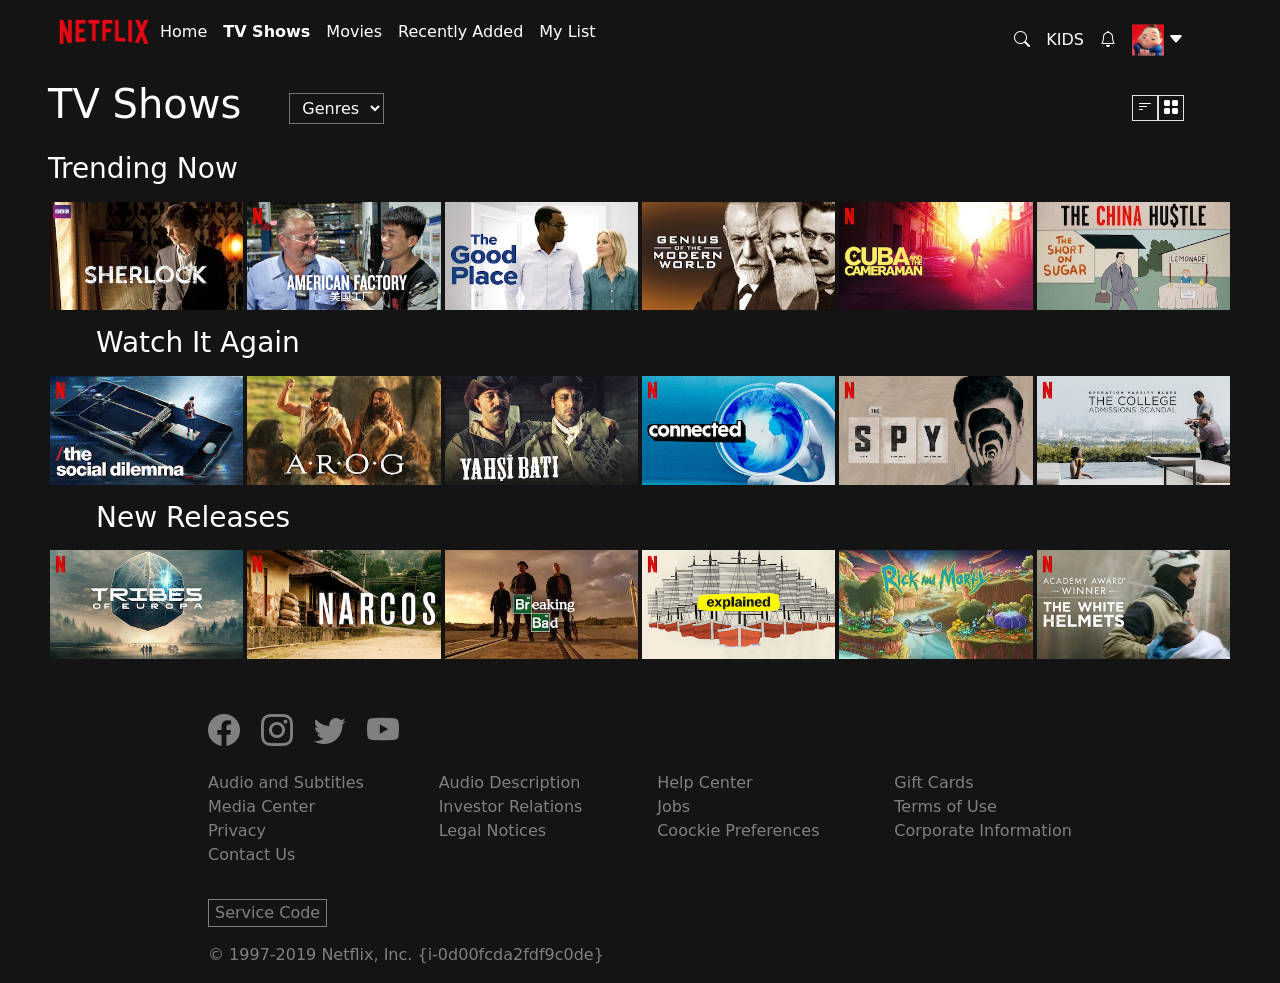
==== home.html @ 5e00da31 "fatta seconda pagina" ====
<!DOCTYPE html>
<html lang="en">
  <head>
    <meta charset="UTF-8" />
    <meta name="viewport" content="width=device-width, initial-scale=1.0" />
    <title>Netflix</title>
    <link rel="stylesheet" href="custom-bootstrap.css" />
    <link
      rel="stylesheet"
      href="https://cdn.jsdelivr.net/npm/bootstrap-icons@1.11.1/font/bootstrap-icons.css"
    />
  </head>
  <body class="bg-netflix mx-5">
    <header>
      <nav class="d-flex align-items-center">
        <div id="logo">
          <img src="assets/netflix_logo.png" alt="logo" class="mb-3" />
        </div>
        <ul class="list-unstyled text-white d-flex">
          <li class="me-3">Home</li>
          <li class="me-3 fw-bold">TV Shows</li>
          <li class="me-3">Movies</li>
          <li class="me-3">Recently Added</li>
          <li class="me-3">My List</li>
        </ul>
        <div
          id="nav-right"
          class="d-flex flex-grow-1 justify-content-end align-items-center text-white me-5"
        >
          <i class="bi bi-search me-3"></i>
          <span class="text-white me-3">KIDS</span>
          <i class="bi bi-bell text-white me-3"></i>
          <img src="assets/avatar.png" alt="avatar" id="avatar" />
          <i class="bi bi-caret-down-fill text-white ms-1 fs-6"></i>
        </div>
      </nav>
      <div id="buttom-nav" class="d-flex align-items-center">
        <div id="b-nav-left" class="d-flex align-items-center">
          <h1 class="d-inline text-white">TV Shows</h1>
          <select name="filter" id="filter" class="text-white ms-5 py-1 px-2">
            <option value="1" selected>Genres</option>
            <option value="2">Filter 2</option>
            <option value="3">Filter 3</option>
          </select>
        </div>
        <div
          id="b-nav-right"
          class="d-flex flex-grow-1 justify-content-end me-5"
        >
          <i
            class="bi bi-filter-left text-white me-0 border border-1 px-1 me-0"
          ></i>
          <i class="bi bi-grid-fill text-white border border-1 px-1 ms-0"></i>
        </div>
      </div>
    </header>
    <main class="mx5">
      <h3 class="text-white mt-3 mb-3">Trending Now</h3>
      <div class="container-fluid">
        <div class="row row-cols-2 row-cols-md-3 row-cols-xl-6">
          <div class="col gx-1">
            <img src="assets/media/media0.webp" alt="" class="w-100" />
          </div>
          <div class="col gx-1">
            <img src="assets/media/media1.jpg" alt="" class="w-100" />
          </div>
          <div class="col gx-1">
            <img src="assets/media/media2.webp" alt="" class="w-100" />
          </div>
          <div class="col gx-1">
            <img src="assets/media/media3.webp" alt="" class="w-100" />
          </div>
          <div class="col gx-1">
            <img src="assets/media/media4.jpg" alt="" class="w-100" />
          </div>
          <div class="col gx-1">
            <img src="assets/media/media5.webp" alt="" class="w-100" />
          </div>
        </div>
      </div>
      <h3 class="text-white ms-5 mt-3 mb-3">Watch It Again</h3>
      <div class="container-fluid">
        <div class="row row-cols-2 row-cols-md-3 row-cols-xl-6">
          <div class="col gx-1">
            <img src="assets/media/media6.jpg" alt="" class="w-100" />
          </div>
          <div class="col gx-1">
            <img src="assets/media/media7.webp" alt="" class="w-100" />
          </div>
          <div class="col gx-1">
            <img src="assets/media/media8.webp" alt="" class="w-100" />
          </div>
          <div class="col gx-1">
            <img src="assets/media/media9.jpg" alt="" class="w-100" />
          </div>
          <div class="col gx-1">
            <img src="assets/media/media10.jpg" alt="" class="w-100" />
          </div>
          <div class="col gx-1">
            <img src="assets/media/media11.jpg" alt="" class="w-100" />
          </div>
        </div>
      </div>
      <h3 class="text-white ms-5 mt-3 mb-3">New Releases</h3>
      <div class="container-fluid">
        <div class="row row-cols-2 row-cols-md-3 row-cols-xl-6">
          <div class="col gx-1">
            <img src="assets/media/media12.jpg" alt="" class="w-100" />
          </div>
          <div class="col gx-1">
            <img src="assets/media/media13.jpg" alt="" class="w-100" />
          </div>
          <div class="col gx-1">
            <img src="assets/media/media14.webp" alt="" class="w-100" />
          </div>
          <div class="col gx-1">
            <img src="assets/media/media15.jpg" alt="" class="w-100" />
          </div>
          <div class="col gx-1">
            <img src="assets/media/media16.webp" alt="" class="w-100" />
          </div>
          <div class="col gx-1">
            <img src="assets/media/media17.jpg" alt="" class="w-100" />
          </div>
        </div>
      </div>
    </main>
    <footer class="my-5 mb-0">
      <div class="container w-75">
        <i class="bi bi-facebook fs-2 me-3"></i>
        <i class="bi bi-instagram fs-2 me-3"></i>
        <i class="bi bi-twitter fs-2 me-3"></i>
        <i class="bi bi-youtube fs-2 me-3"></i>
      </div>
      <div
        id="footer-text"
        class="d-flex container w-75 justify-content-between"
      >
        <div class="mt-3">
          <ul class="list-unstyled">
            <li>Audio and Subtitles</li>
            <li>Media Center</li>
            <li>Privacy</li>
            <li>Contact Us</li>
          </ul>
        </div>
        <div class="mt-3">
          <ul class="list-unstyled">
            <li>Audio Description</li>
            <li>Investor Relations</li>
            <li>Legal Notices</li>
            <li></li>
          </ul>
        </div>
        <div class="mt-3">
          <ul class="list-unstyled">
            <li>Help Center</li>
            <li>Jobs</li>
            <li>Coockie Preferences</li>
            <li></li>
          </ul>
        </div>
        <div class="mt-3">
          <ul class="list-unstyled">
            <li>Gift Cards</li>
            <li>Terms of Use</li>
            <li>Corporate Information</li>
            <li></li>
          </ul>
        </div>
      </div>
      <div class="container w-75 mt-3 mb-3"><button>Service Code</button></div>
      <p class="container w-75">
        &copy; 1997-2019 Netflix, Inc. {i-0d00fcda2fdf9c0de}
      </p>
    </footer>
    <script
      src="https://cdn.jsdelivr.net/npm/bootstrap@5.3.2/dist/js/bootstrap.bundle.min.js"
      integrity="sha384-C6RzsynM9kWDrMNeT87bh95OGNyZPhcTNXj1NW7RuBCsyN/o0jlpcV8Qyq46cDfL"
      crossorigin="anonymous"
    ></script>
  </body>
</html>
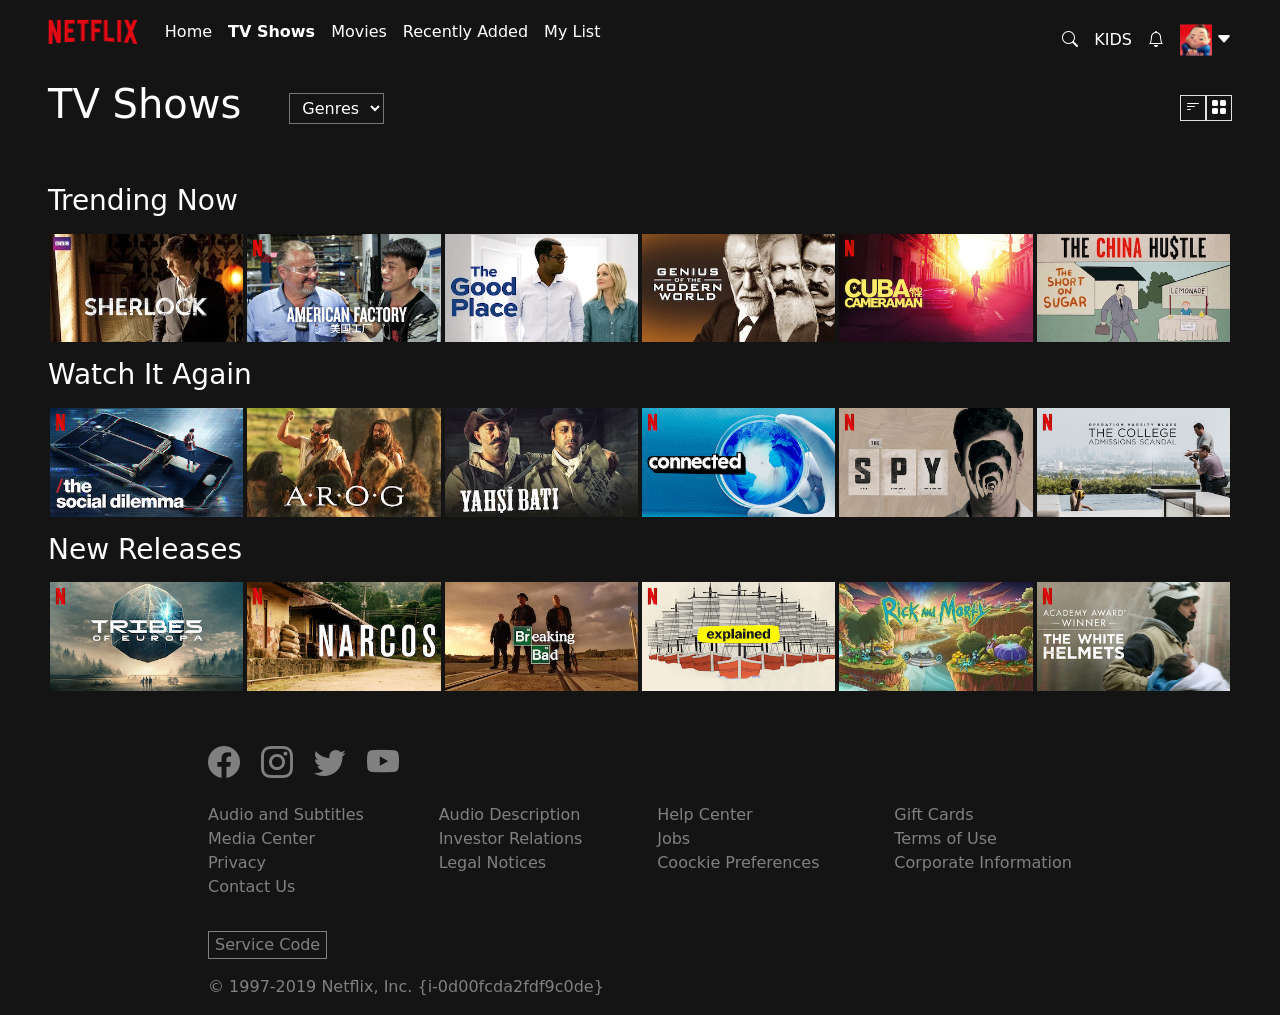
==== commit 3f5ead1a: "a buon punto" ====
--- a/home.html
+++ b/home.html
@@ -11,12 +11,12 @@
     />
   </head>
   <body class="bg-netflix mx-5">
-    <header>
+    <header class="mb-5">
       <nav class="d-flex align-items-center">
         <div id="logo">
-          <img src="assets/netflix_logo.png" alt="logo" class="mb-3" />
+          <img src="assets/netflix_logo.png" alt="logo" class="mb-3 ps-0" />
         </div>
-        <ul class="list-unstyled text-white d-flex">
+        <ul class="list-unstyled text-white d-flex ms-3">
           <li class="me-3">Home</li>
           <li class="me-3 fw-bold">TV Shows</li>
           <li class="me-3">Movies</li>
@@ -25,7 +25,7 @@
         </ul>
         <div
           id="nav-right"
-          class="d-flex flex-grow-1 justify-content-end align-items-center text-white me-5"
+          class="d-flex flex-grow-1 justify-content-end align-items-center text-white"
         >
           <i class="bi bi-search me-3"></i>
           <span class="text-white me-3">KIDS</span>
@@ -34,7 +34,7 @@
           <i class="bi bi-caret-down-fill text-white ms-1 fs-6"></i>
         </div>
       </nav>
-      <div id="buttom-nav" class="d-flex align-items-center">
+      <div id="buttom-nav" class="d-flex align-items-center d-block">
         <div id="b-nav-left" class="d-flex align-items-center">
           <h1 class="d-inline text-white">TV Shows</h1>
           <select name="filter" id="filter" class="text-white ms-5 py-1 px-2">
@@ -43,19 +43,14 @@
             <option value="3">Filter 3</option>
           </select>
         </div>
-        <div
-          id="b-nav-right"
-          class="d-flex flex-grow-1 justify-content-end me-5"
-        >
-          <i
-            class="bi bi-filter-left text-white me-0 border border-1 px-1 me-0"
-          ></i>
+        <div id="b-nav-right" class="d-flex flex-grow-1 justify-content-end">
+          <i class="bi bi-filter-left text-white me-0 border border-1 px-1"></i>
           <i class="bi bi-grid-fill text-white border border-1 px-1 ms-0"></i>
         </div>
       </div>
     </header>
     <main class="mx5">
-      <h3 class="text-white mt-3 mb-3">Trending Now</h3>
+      <h3 class="text-white mt-3 mb-3 mt-5">Trending Now</h3>
       <div class="container-fluid">
         <div class="row row-cols-2 row-cols-md-3 row-cols-xl-6">
           <div class="col gx-1">
@@ -78,7 +73,7 @@
           </div>
         </div>
       </div>
-      <h3 class="text-white ms-5 mt-3 mb-3">Watch It Again</h3>
+      <h3 class="text-white mt-3 mb-3">Watch It Again</h3>
       <div class="container-fluid">
         <div class="row row-cols-2 row-cols-md-3 row-cols-xl-6">
           <div class="col gx-1">
@@ -101,7 +96,7 @@
           </div>
         </div>
       </div>
-      <h3 class="text-white ms-5 mt-3 mb-3">New Releases</h3>
+      <h3 class="text-white mt-3 mb-3">New Releases</h3>
       <div class="container-fluid">
         <div class="row row-cols-2 row-cols-md-3 row-cols-xl-6">
           <div class="col gx-1">
